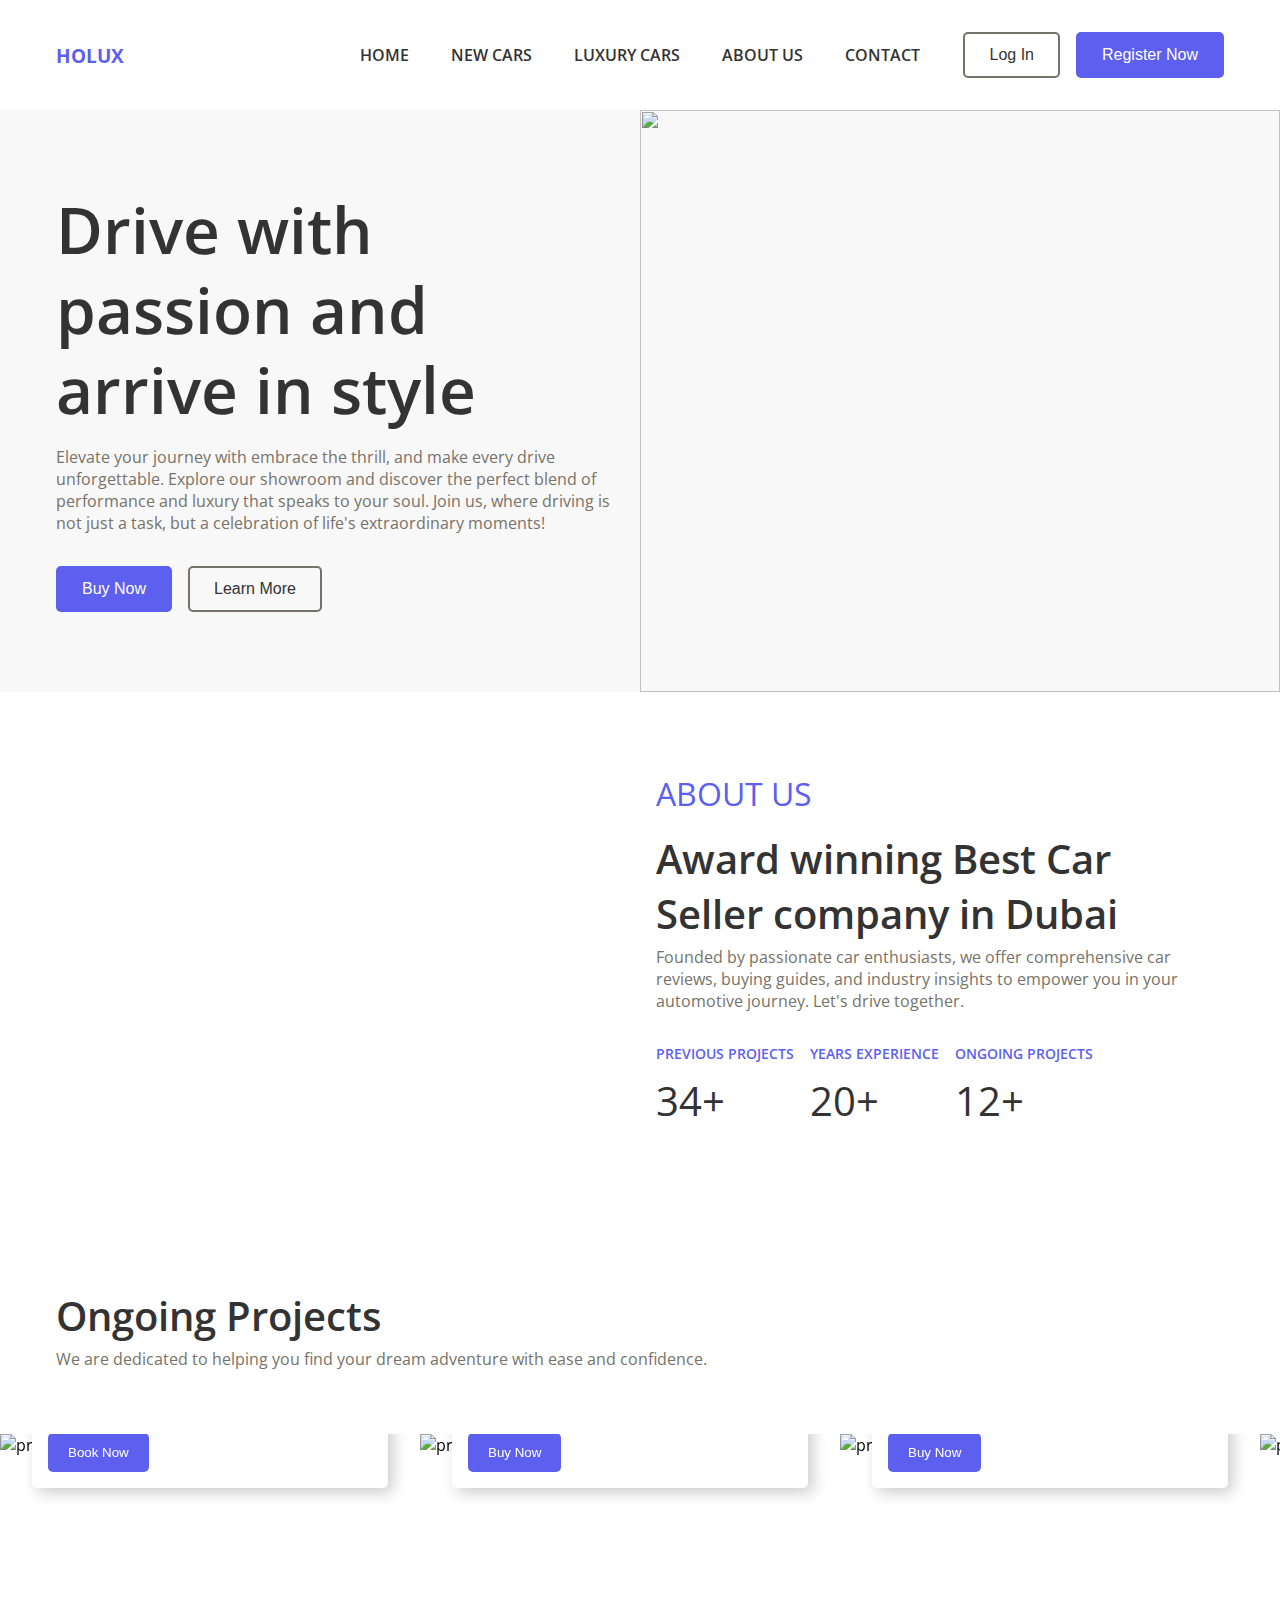
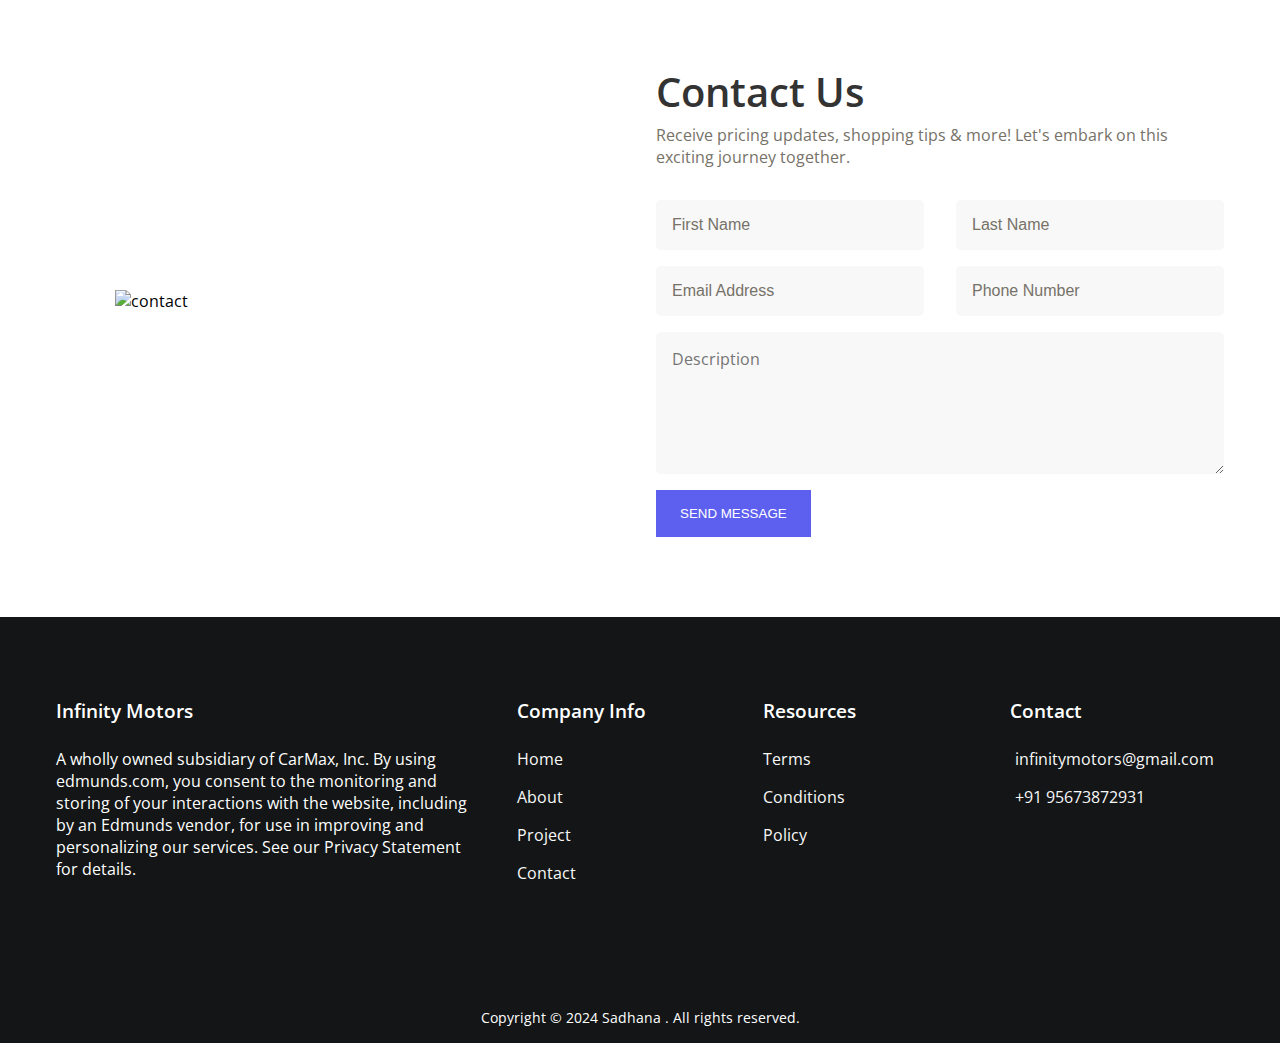
==== landing page/index.html @ 79a3c402 "landing page" ====
<!DOCTYPE html>
<html lang="en">
  <head>
    <meta charset="UTF-8" />
    <meta name="viewport" content="width=device-width, initial-scale=1.0" />
    <link
      href="https://cdn.jsdelivr.net/npm/remixicon@3.5.0/fonts/remixicon.css"
      rel="stylesheet"
    />
    <link
      rel="stylesheet"
      href="https://cdn.jsdelivr.net/npm/swiper@10/swiper-bundle.min.css"
    />
    <link rel="stylesheet" href="styles.css" />
    <script src="https://unpkg.com/scrollreveal"></script>
    <title>Sadhana | INFINITY MOTORS</title>
  </head>
  <body>
    <nav>
      <div class="nav__bar">
        <div class="nav__logo"><a href="#">HOLUX</a></div>
        <ul class="nav__links">
          <li class="link"><a href="#home">HOME</a></li>
          <li class="link"><a href="#newcars">NEW CARS</a></li>
          <li class="link"><a href="#luxury cars">LUXURY CARS</a></li>
          <li class="link"><a href="#about us">ABOUT US</a></li>
          <li class="link"><a href="#contact">CONTACT</a></li>  
        </ul>
        <div class="nav__btns">
          <button class="btn btn__primary">Log In</button>
          <button class="btn btn__secondary">Register Now</button>
        </div>
      </div>
    </nav>

    <header class="header">
      <div class="header__container">
        <div class="header__content">
          <h1>Drive with passion and arrive in style</h1>
          <p>
            Elevate your journey with embrace the thrill, and 
            make every drive unforgettable. Explore our showroom and discover
            the perfect blend of performance and luxury that speaks to your soul.
            Join us, where driving is not just a task, but a celebration of life's extraordinary moments!
          </p>
          <div class="header__btns">
            <button class="btn btn__secondary">Buy Now</button>
            <button class="btn btn__primary">Learn More</button>
          </div>
        </div>
        <div class="header__image">
          <img src="https://img.gaadicdn.com/images/car-images/360x240/Lamborghini/Huracan-EVO/8529/1678702643095/235_Bianco-Monocerus_bbbbbb.jpg" alt="" />
        </div>
      </div>
    </header>

    <section class="section__container about__container" id="about">
      <div class="about__image">
        <img src="https://images.unsplash.com/photo-1533473359331-0135ef1b58bf?q=80&w=2070&auto=format&fit=crop&ixlib=rb-4.0.3&ixid=M3wxMjA3fDB8MHxwaG90by1wYWdlfHx8fGVufDB8fHx8fA%3D%3D" alt="" />
      </div>
      <div class="about__content">
        <h3>ABOUT US</h3>
        <h2 class="section__header">
          Award winning Best Car Seller company in Dubai
        </h2>
        <p class="section__subheader">
          Founded by passionate car enthusiasts, we offer 
          comprehensive car reviews, buying guides, and industry insights
          to empower you in your automotive journey. Let's drive together.
        </p>
        <div class="about__grid">
          <div class="about__card">
            <h4>PREVIOUS PROJECTS</h4>
            <p>34+</p>
          </div>
          <div class="about__card">
            <h4>YEARS EXPERIENCE</h4>
            <p>20+</p>
          </div>
          <div class="about__card">
            <h4>ONGOING PROJECTS</h4>
            <p>12+</p>
          </div>
        </div>
      </div>
    </section>

    <section class="project__container" id="project">
      <div class="project__header">
        <div>
          <h2 class="section__header">Ongoing Projects</h2>
          <p class="section__subheader">
            We are dedicated to helping you find your dream adventure with ease
            and confidence.
          </p>
        </div>
        <div class="project__nav">
          <span><i class="ri-arrow-left-line"></i></span>
          <span><i class="ri-arrow-right-line"></i></span>
        </div>
      </div>
      <!-- Slider main container -->
      <div class="swiper">
        <!-- Additional required wrapper -->
        <div class="swiper-wrapper">
          <!-- Slides -->
          <div class="swiper-slide">
            <div class="project__card">
              <img src="https://images.unsplash.com/photo-1555215695-3004980ad54e?w=500&auto=format&fit=crop&q=60&ixlib=rb-4.0.3&ixid=M3wxMjA3fDB8MHxzZWFyY2h8M3x8Ym13fGVufDB8fDB8fHww" alt="project" />
              <div class="project__content">
                <div class="project__details">
                  <h4>BMW cars</h4>
                  <p>
                    <span><i class="ri-map-pin-line"></i></span>
                    Downtown, Dubai
                  </p>
                  <button>Book Now</button>
                </div>
                <div class="project__ratings">
                  <div class="stars">
                    <span><i class="ri-star-fill"></i></span>
                    <span><i class="ri-star-fill"></i></span>
                    <span><i class="ri-star-fill"></i></span>
                    <span><i class="ri-star-half-fill"></i></span>
                    <span><i class="ri-star-line"></i></span>
                  </div>
                  <div class="price">1000$</div>
                </div>
              </div>
            </div>
          </div>
          <div class="swiper-slide">
            <div class="project__card">
              <img src="https://images.unsplash.com/photo-1603386329225-868f9b1ee6c9?w=500&auto=format&fit=crop&q=60&ixlib=rb-4.0.3&ixid=M3wxMjA3fDB8MHxzZWFyY2h8MjJ8fGJtd3xlbnwwfHwwfHx8MA%3D%3D" alt="project" />
              <div class="project__content">
                <div class="project__details">
                  <h4>BMW Cars</h4>
                  <p>
                    <span><i class="ri-map-pin-line"></i></span>
                    Downtown Dubai
                  </p>
                  <button>Buy Now</button>
                </div>
                <div class="project__ratings">
                  <div class="stars">
                    <span><i class="ri-star-fill"></i></span>
                    <span><i class="ri-star-fill"></i></span>
                    <span><i class="ri-star-fill"></i></span>
                    <span><i class="ri-star-fill"></i></span>
                    <span><i class="ri-star-half-fill"></i></span>
                  </div>
                  <div class="price">1000$</div>
                </div>
              </div>
            </div>
          </div>
          <div class="swiper-slide">
            <div class="project__card">
              <img src="https://images.unsplash.com/photo-1555215695-3004980ad54e?w=500&auto=format&fit=crop&q=60&ixlib=rb-4.0.3&ixid=M3wxMjA3fDB8MHxzZWFyY2h8M3x8Ym13fGVufDB8fDB8fHww" alt="project" />
              <div class="project__content">
                <div class="project__details">
                  <h4>Lambogini Cars</h4>
                  <p>
                    <span><i class="ri-map-pin-line"></i></span>
                    Dubai Lambo
                  </p>
                  <button>Buy Now</button>
                </div>
                <div class="project__ratings">
                  <div class="stars">
                    <span><i class="ri-star-fill"></i></span>
                    <span><i class="ri-star-fill"></i></span>
                    <span><i class="ri-star-fill"></i></span>
                    <span><i class="ri-star-fill"></i></span>
                    <span><i class="ri-star-fill"></i></span>
                  </div>
                  <div class="price">1100$</div>
                </div>
              </div>
            </div>
          </div>
          <div class="swiper-slide">
            <div class="project__card">
              <img src="https://images.unsplash.com/photo-1511919884226-fd3cad34687c?w=500&auto=format&fit=crop&q=60&ixlib=rb-4.0.3&ixid=M3wxMjA3fDB8MHxzZWFyY2h8MTB8fGNhcnxlbnwwfHwwfHx8MA%3D%3D" alt="project" />
              <div class="project__content">
                <div class="project__details">
                  <h4>Ferrai Cars</h4>
                  <p>
                    <span><i class="ri-map-pin-line"></i></span>
                    Fera, Dubai
                  </p>
                  <button>Buy Now</button>
                </div>
                <div class="project__ratings">
                  <div class="stars">
                    <span><i class="ri-star-fill"></i></span>
                    <span><i class="ri-star-fill"></i></span>
                    <span><i class="ri-star-fill"></i></span>
                    <span><i class="ri-star-fill"></i></span>
                    <span><i class="ri-star-half-fill"></i></span>
                  </div>
                  <div class="price">1500$</div>
                </div>
              </div>
            </div>
          </div>
          <div class="swiper-slide">
            <div class="project__card">
              <img src="https://images.unsplash.com/photo-1511919884226-fd3cad34687c?w=500&auto=format&fit=crop&q=60&ixlib=rb-4.0.3&ixid=M3wxMjA3fDB8MHxzZWFyY2h8MTB8fGNhcnxlbnwwfHwwfHx8MA%3D%3D" alt="project" />
              <div class="project__content">
                <div class="project__details">
                  <h4>Swift Car</h4>
                  <p>
                    <span><i class="ri-map-pin-line"></i></span>
                     France
                  </p>
                  <button>Buy Now</button>
                </div>
                <div class="project__ratings">
                  <div class="stars">
                    <span><i class="ri-star-fill"></i></span>
                    <span><i class="ri-star-fill"></i></span>
                    <span><i class="ri-star-fill"></i></span>
                    <span><i class="ri-star-half-fill"></i></span>
                    <span><i class="ri-star-line"></i></span>
                  </div>
                  <div class="price">1300$</div>
                </div>
              </div>
            </div>
          </div>
          <div class="swiper-slide">
            <div class="project__card">
              <img src="https://encrypted-tbn0.gstatic.com/images?q=tbn:ANd9GcQXpICVFT6g5xF1LybkPQJuFRyGZbRGJX9y5Q&usqp=CAU" alt="project" />
              <div class="project__content">
                <div class="project__details">
                  <h4>BMW Cars</h4>
                  <p>
                    <span><i class="ri-map-pin-line"></i></span>
                    Australia
                  </p>
                  <button>Buy Now</button>
                </div>
                <div class="project__ratings">
                  <div class="stars">
                    <span><i class="ri-star-fill"></i></span>
                    <span><i class="ri-star-fill"></i></span>
                    <span><i class="ri-star-fill"></i></span>
                    <span><i class="ri-star-fill"></i></span>
                    <span><i class="ri-star-line"></i></span>
                  </div>
                  <div class="price">1500$</div>
                </div>
              </div>
            </div>
          </div>
        </div>
      </div>
    </section>

    <section class="section__container contact__container" id="contact">
      <div class="contact__image">
        <img src="https://encrypted-tbn0.gstatic.com/images?q=tbn:ANd9GcQXpICVFT6g5xF1LybkPQJuFRyGZbRGJX9y5Q&usqp=CAU" alt="contact" />
      </div>
      <div class="contact__content">
        <h2 class="section__header">Contact Us</h2>
        <p class="section__subheader">
          Receive pricing updates, shopping tips & more!
          Let's embark on this exciting journey together.
        </p>
        <form action="#">
          <div class="form__group">
            <input type="text" placeholder="First Name" />
            <input type="text" placeholder="Last Name" />
          </div>
          <div class="form__group">
            <input type="text" placeholder="Email Address" />
            <input type="text" placeholder="Phone Number" />
          </div>
          <textarea cols="30" rows="5" placeholder="Description"></textarea>
          <button>SEND MESSAGE</button>
        </form>
      </div>
    </section>

    <footer class="footer">
      <div class="section__container footer__container">
        <div class="footer__col">
          <h4>Infinity Motors</h4>
          <p>
             A wholly owned subsidiary of CarMax, Inc. By using edmunds.com,
             you consent to the monitoring and storing of your interactions with
             the website, including by an Edmunds vendor, for use in improving and 
             personalizing our services. See our Privacy Statement for details.

          </p>
          <div class="footer__socials">
            <span>
              <a href="#"><i class="ri-facebook-circle-fill"></i></a>
            </span>
            <span>
              <a href="#"><i class="ri-instagram-line"></i></a>
            </span>
            <span>
              <a href="#"><i class="ri-twitter-fill"></i></a>
            </span>
          </div>
        </div>
        <div class="footer__col">
          <h4>Company Info</h4>
          <a href="#home">Home</a>
          <a href="#about">About</a>
          <a href="#project">Project</a>
          <a href="#contact">Contact</a>
        </div>
        <div class="footer__col">
          <h4>Resources</h4>
          <a href="#">Terms</a>
          <a href="#">Conditions</a>
          <a href="#">Policy</a>
        </div>
        <div class="footer__col">
          <h4>Contact</h4>
          <a href="#">
            <span><i class="ri-mail-line"></i></span> infinitymotors@gmail.com
          </a>
          <a href="#">
            <span><i class="ri-phone-line"></i></span> +91 95673872931
          </a>
        </div>
      </div>
      <div class="footer__bar">
        Copyright © 2024 Sadhana . All rights reserved.
      </div>
    </footer>

    <script src="https://cdn.jsdelivr.net/npm/swiper@10/swiper-bundle.min.js"></script>
    <script src="main.js"></script>
  </body>
</html>
---- landing page/styles.css ----
@import url("https://fonts.googleapis.com/css2?family=Open+Sans:wght@400;500;600;700;800&display=swap");

:root {
  --primary-color: #5d5fef;
  --primary-color-dark: #4b4dbf;
  --secondary-color: #131516;
  --text-dark: #333333;
  --text-light: #767268;
  --extra-light: #f8f8f8;
  --white: #ffffff;
  --max-width: 1200px;
}

* {
  padding: 0;
  margin: 0;
  box-sizing: border-box;
}

.section__container {
  max-width: var(--max-width);
  padding: 5rem 1rem;
  margin: auto;
}

.section__header {
  margin-bottom: 5px;
  font-size: 2.5rem;
  font-weight: 600;
  color: var(--text-dark);
}

.section__subheader {
  color: var(--text-light);
}

.btn {
  padding: 0.75rem 1.5rem;
  font-size: 1rem;
  outline: none;
  border-radius: 5px;
  cursor: pointer;
  transition: 0.3s;
}

.btn__primary {
  color: var(--text-dark);
  border: 2px solid var(--text-light);
  background-color: transparent;
}

.btn__secondary {
  color: var(--white);
  border: 2px solid var(--primary-color);
  background-color: var(--primary-color);
}

.btn__primary:hover {
  background-color: var(--extra-light);
}

.btn__secondary:hover {
  background-color: var(--primary-color-dark);
  border-color: var(--primary-color-dark);
}

img {
  width: 100%;
  display: flex;
}

a {
  text-decoration: none;
}

html,
body {
  scroll-behavior: smooth;
}

body {
  font-family: "Open Sans", sans-serif;
}

.nav__bar {
  max-width: var(--max-width);
  margin: auto;
  padding: 2rem 1rem;
  display: flex;
  align-items: center;
  justify-content: space-between;
}

.nav__logo {
  flex: 1;
}

.nav__logo a {
  font-size: 1.2rem;
  font-weight: 700;
  color: var(--primary-color);
}

.nav__links {
  list-style: none;
  display: flex;
  align-items: center;
  gap: 2rem;
}

.link a {
  padding: 5px;
  font-weight: 600;
  color: var(--text-dark);
}

.link a:hover {
  color: var(--primary-color);
}

.nav__btns {
  flex: 1;
  display: flex;
  align-items: center;
  justify-content: flex-end;
  gap: 1rem;
}

.header {
  background-color: var(--extra-light);
}

.header__container {
  display: grid;
  grid-template-columns:
    minmax(0, 1fr)
    minmax(0, calc(var(--max-width) / 2))
    minmax(0, calc(var(--max-width) / 2))
    minmax(0, 1fr);
}

.header__content {
  padding: 5rem 1rem;
  grid-column: 2/3;
}

.header__content h1 {
  margin-bottom: 1rem;
  font-size: 4rem;
  font-weight: 600;
  line-height: 5rem;
  color: var(--text-dark);
}
.header__content p {
  margin-bottom: 2rem;
  color: var(--text-light);
}

.header__btns {
  display: flex;
  align-items: center;
  gap: 1rem;
}

.header__image {
  grid-column: 3/5;
}

.header__image img {
  height: 100%;
  object-fit: cover;
}

.about__container {
  display: grid;
  grid-template-columns: repeat(2, 1fr);
  gap: 2rem;
  align-items: center;
}

.about__image img {
  max-width: 450px;
  margin: auto;
}

.about__content h3 {
  margin-bottom: 1rem;
  font-size: 2rem;
  font-weight: 400;
  color: var(--primary-color);
}

.about__grid {
  margin-top: 2rem;
  display: flex;
  flex-wrap: wrap;
  gap: 1rem;
}

.about__card h4 {
  margin-bottom: 10px;
  font-size: 0.9rem;
  font-weight: 600;
  white-space: nowrap;
  color: var(--primary-color);
}

.about__card p {
  font-size: 2.5rem;
  color: var(--text-dark);
}

.project__container {
  padding: 5rem 0;
}

.project__header {
  max-width: var(--max-width);
  margin-inline: auto;
  margin-bottom: 4rem;
  padding: 0 1rem;
  display: flex;
  align-items: center;
  gap: 2rem;
  justify-content: space-between;
}

.project__nav {
  display: flex;
  align-items: center;
  gap: 1rem;
}

.project__nav span {
  font-size: 1.5rem;
  color: var(--primary-color);
  cursor: pointer;
  transition: 0.3s;
}

.project__nav span:hover {
  color: var(--primary-color-dark);
}

/* swiper css */
.swiper {
  width: 100%;
}

.swiper-slide {
  width: 420px;
}

.project__card {
  position: relative;
  padding-bottom: 3rem;
}

.project__content {
  position: absolute;
  left: 50%;
  bottom: 1rem;
  transform: translateX(-50%);
  width: calc(100% - 4rem);
  padding: 1rem;
  display: flex;
  justify-content: space-between;
  gap: 2rem;
  background-color: var(--white);
  border-radius: 5px;
  box-shadow: 5px 5px 15px rgba(0, 0, 0, 0.2);
}

.project__details h4 {
  margin-bottom: 5px;
  font-size: 1.2rem;
  font-weight: 700;
  color: var(--text-dark);
}

.project__details p {
  margin-bottom: 1rem;
  font-size: 0.9rem;
  color: var(--text-dark);
}

.project__details button {
  padding: 0.75rem 1.25rem;
  outline: none;
  border: none;
  color: var(--white);
  background-color: var(--primary-color);
  border-radius: 5px;
  cursor: pointer;
  transition: 0.3s;
}

.project__details button:hover {
  background-color: var(--primary-color-dark);
}

.stars {
  margin-bottom: 10px;
  display: flex;
  align-items: center;
  flex-wrap: nowrap;
  font-size: 0.9rem;
  color: goldenrod;
}

.price {
  font-size: 1.2rem;
  font-weight: 600;
  color: var(--text-dark);
  text-align: right;
}

.contact__container {
  display: grid;
  grid-template-columns: repeat(2, 1fr);
  gap: 2rem;
  align-items: center;
}

.contact__image img {
  max-width: 450px;
  margin: auto;
}

.contact__content form {
  width: 100%;
  margin-top: 2rem;
  display: grid;
  gap: 1rem;
}

.contact__content .form__group {
  display: grid;
  grid-template-columns: repeat(2, 1fr);
  gap: 2rem;
}

.contact__content :is(input, textarea) {
  width: 100%;
  padding: 1rem;
  outline: none;
  border: none;
  font-size: 1rem;
  background-color: var(--extra-light);
  border-radius: 5px;
}

.contact__content textarea {
  font-family: "Open Sans", sans-serif;
}

.contact__content input::placeholder {
  color: var(--text-light);
}

.contact__content button {
  max-width: fit-content;
  padding: 1rem 1.5rem;
  outline: none;
  border: none;
  color: var(--white);
  background-color: var(--primary-color);
  cursor: pointer;
  transition: 0.3s;
}

.contact__container button:hover {
  background-color: var(--primary-color-dark);
}

.footer {
  background-color: var(--secondary-color);
}

.footer__container {
  display: grid;
  grid-template-columns: 2fr repeat(3, 1fr);
  gap: 2rem;
}

.footer__col h4 {
  margin-bottom: 1.5rem;
  font-size: 1.2rem;
  font-weight: 600;
  color: var(--white);
}

.footer__col p {
  margin-bottom: 1rem;
  color: var(--white);
}

.footer__col a {
  display: block;
  margin-bottom: 1rem;
  color: var(--extra-light);
  transition: 0.3s;
}

.footer__col a span {
  margin-right: 5px;
}

.footer__col a:hover {
  color: var(--primary-color);
}

.footer__socials {
  display: flex;
  align-items: center;
  gap: 1rem;
}

.footer__socials span {
  font-size: 1.5rem;
  color: var(--white);
  cursor: pointer;
}

.footer__bar {
  padding: 1rem;
  font-size: 0.9rem;
  color: var(--white);
  text-align: center;
}

@media (width < 1200px) {
  .nav__btns {
    display: none;
  }
}

@media (width < 900px) {
  .header__container {
    grid-template-columns: repeat(1, 1fr);
  }

  .header__content {
    grid-column: unset;
  }

  .header__image {
    grid-column: unset;
    grid-area: 1/1/2/2;
  }

  .about__container {
    grid-template-columns: repeat(1, 1fr);
  }

  .contact__container {
    grid-template-columns: repeat(1, 1fr);
  }

  .footer__container {
    grid-template-columns: 2fr 1fr;
  }

  .footer__col:nth-child(4) {
    grid-area: 2/1/3/2;
  }
}

@media (width < 600px) {
  .nav__links {
    display: none;
  }

  .contact__content .form__group {
    gap: 1rem;
  }

  .footer__container {
    grid-template-columns: repeat(2, 1fr);
  }
}
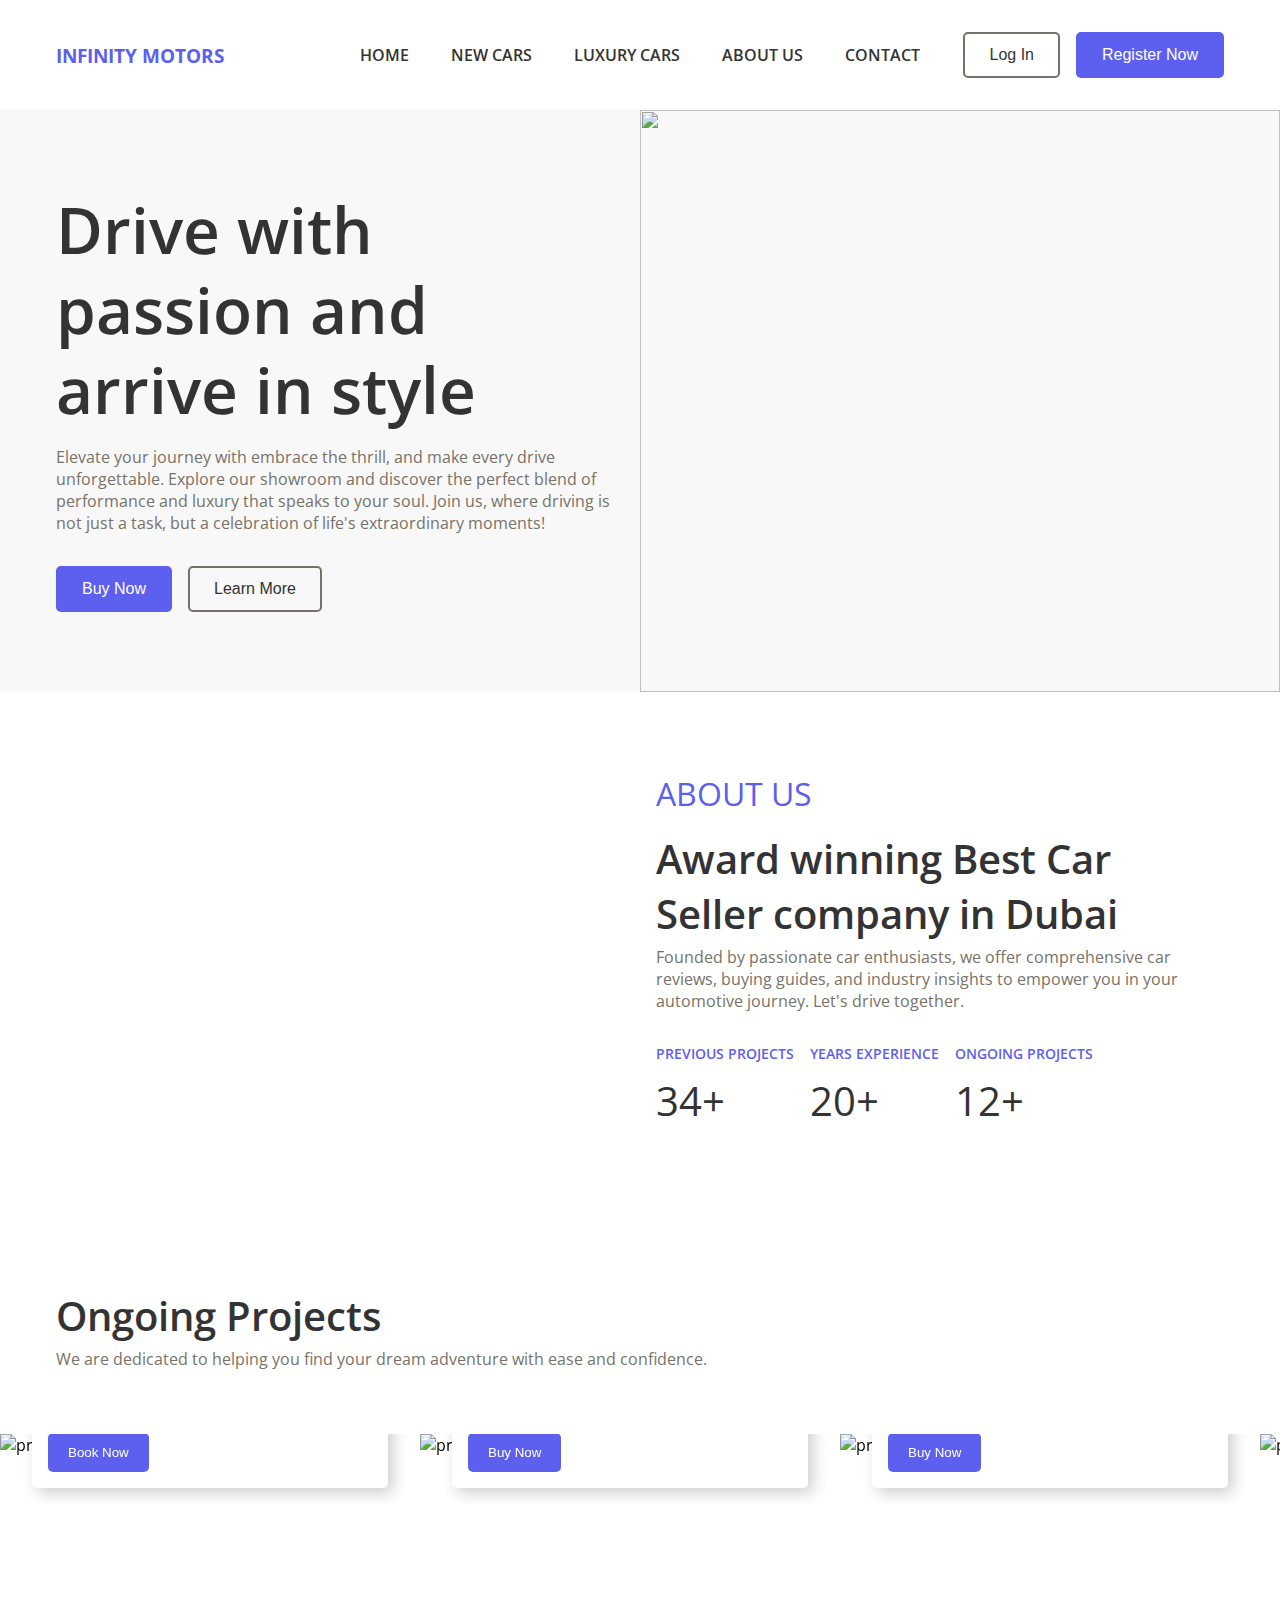
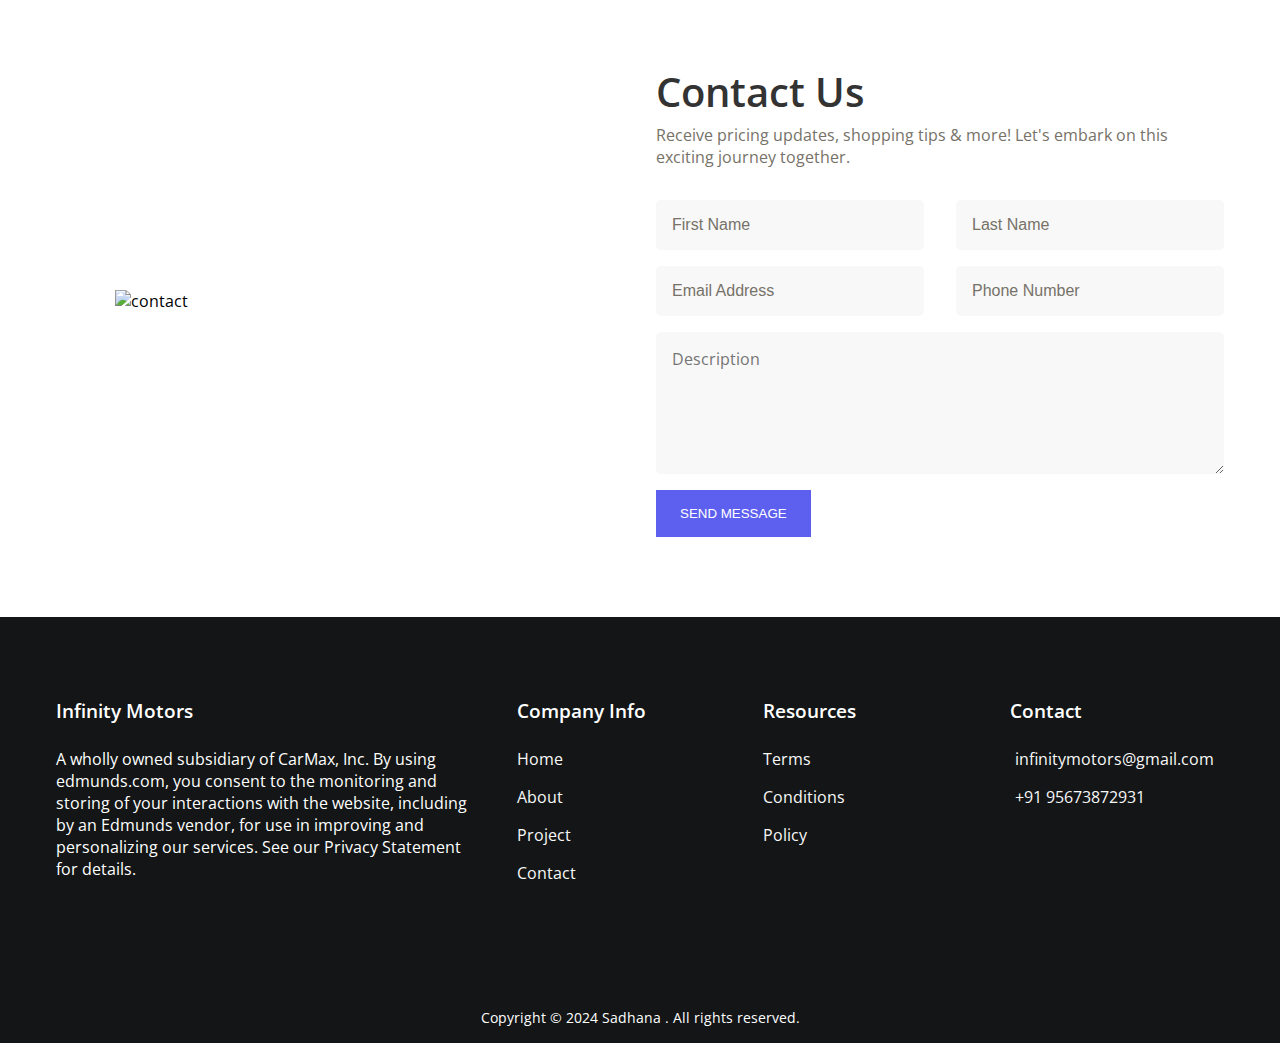
==== commit c0d86409: "landing page" ====
--- a/landing page/index.html
+++ b/landing page/index.html
@@ -18,7 +18,7 @@
   <body>
     <nav>
       <div class="nav__bar">
-        <div class="nav__logo"><a href="#">HOLUX</a></div>
+        <div class="nav__logo"><a href="#">INFINITY MOTORS</a></div>
         <ul class="nav__links">
           <li class="link"><a href="#home">HOME</a></li>
           <li class="link"><a href="#newcars">NEW CARS</a></li>
